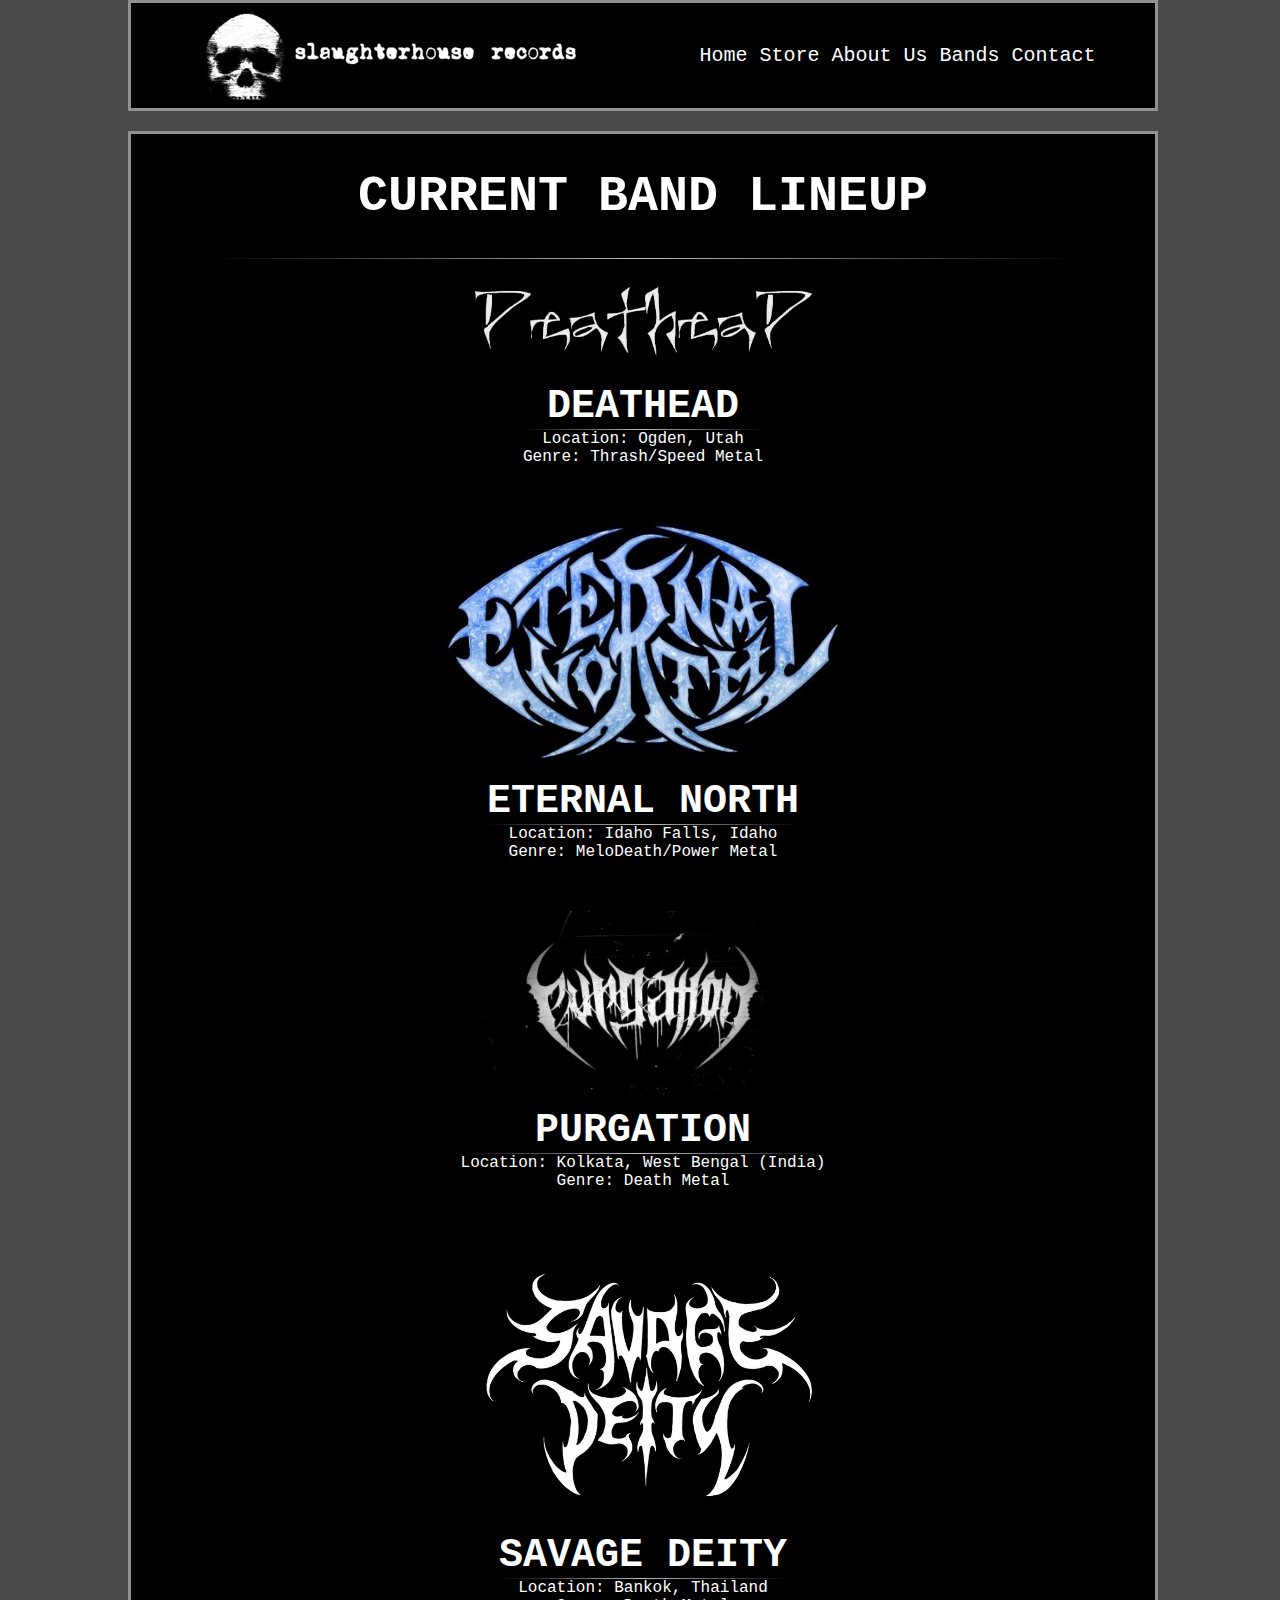
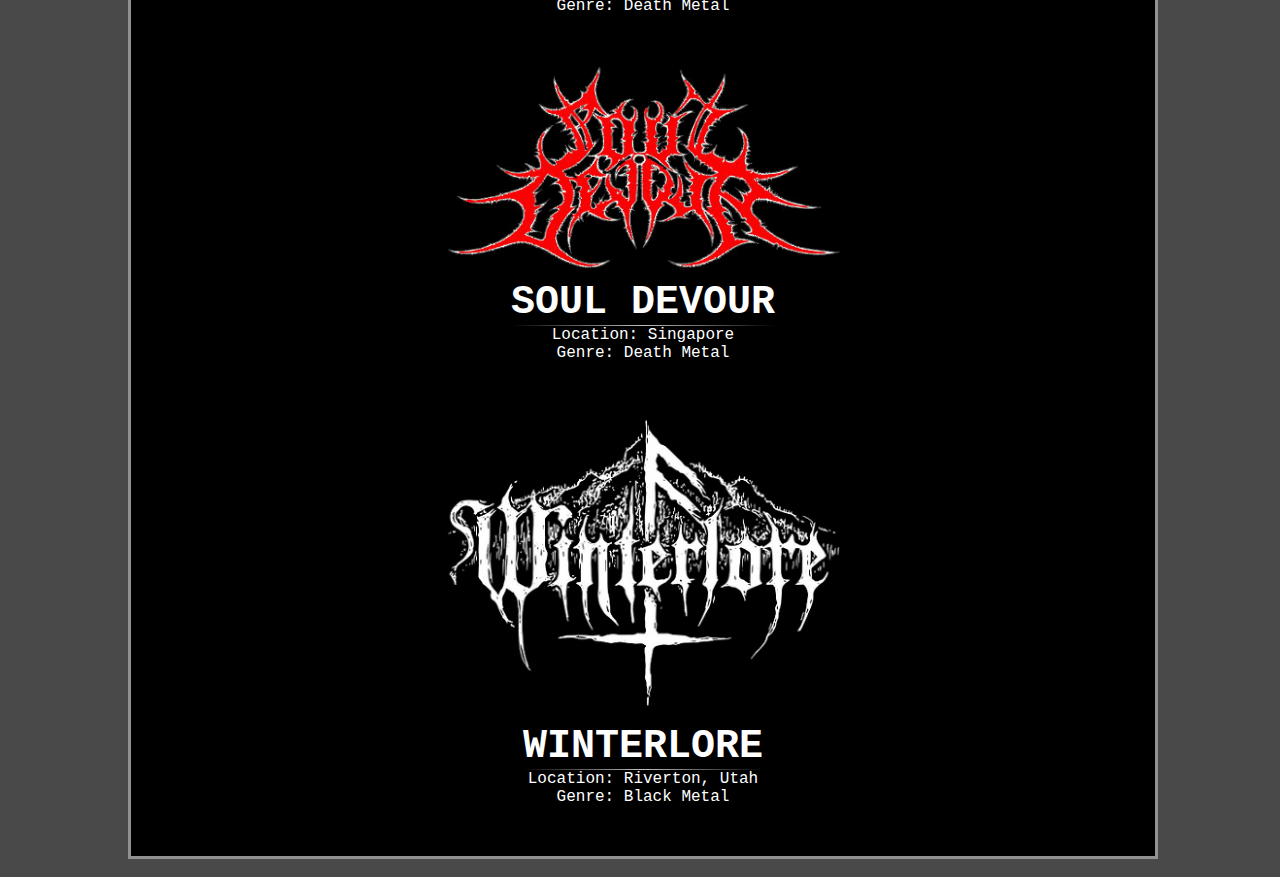
==== band-directory.html @ 7d5ef072 "Refactored whole project to meet naming conventions" ====
<!DOCTYPE html>
<html lang="en">
<head>
    <meta charset="UTF-8">
    <title>Bands | Slaughterhouse Records</title>
    <link rel="stylesheet" href="css/previous/band-directory/style.css" type="text/css">
</head>
<body>
    <div class="centerbox">
        <div class="topbar">
            <div class="nav">
                <a href="index.html"><img id="longLogo" src="img/logo-long.png"></a>

                <div class="nav-links">
                    <a class="nav-link" href="index.html">Home</a>
                    <a class="nav-link" href="store.html">Store</a>
                    <a class="nav-link" href="about.html">About Us</a>
                    <a class="nav-link" href="../band-directory/band-directory.html">Bands</a>
                    <a class="nav-link" href="contact.html">Contact</a>
                </div>
            </div>
        </div>




        <div class="main-body">
            <div class="bands-container">
                <h1>CURRENT BAND LINEUP</h1>
                <hr>
                <div class="band">
                    <img src="img/deathead.jpg">
                    <div class="band-text">
                        <div class="band-title">DEATHEAD</div>
                        <hr>
                        <div class="band-location">Location: Ogden, Utah</div>
                        <div class="band-genre">Genre: Thrash/Speed Metal</div>
                    </div>
                </div>

                <div class="band">
                    <img src="img/eternalnorth.jpg">
                    <div class="band-text">
                        <div class="band-title">ETERNAL NORTH</div>
                        <hr>
                        <div class="band-location">Location: Idaho Falls, Idaho</div>
                        <div class="band-genre">Genre: MeloDeath/Power Metal</div>
                    </div>
                </div>

                <div class="band">
                    <img src="img/purgation.jpg">
                    <div class="band-text">
                        <div class="band-title">PURGATION</div>
                        <hr>
                        <div class="band-location">Location: Kolkata, West Bengal (India)</div>
                        <div class="band-genre">Genre: Death Metal</div>
                    </div>
                </div>

                <div class="band">
                    <img src="img/savagedeity.jpg">
                    <div class="band-text">
                        <div class="band-title">SAVAGE DEITY</div>
                        <hr>
                        <div class="band-location">Location: Bankok, Thailand</div>
                        <div class="band-genre">Genre: Death Metal</div>
                    </div>
                </div>

                <div class="band">
                    <img src="img/souldevour.gif">
                    <div class="band-text">
                        <div class="band-title">SOUL DEVOUR</div>
                        <hr>
                        <div class="band-location">Location: Singapore</div>
                        <div class="band-genre">Genre: Death Metal</div>
                    </div>
                </div>

                <div class="band">
                    <img src="img/winterlore.jpg">
                    <div class="band-text">
                        <div class="band-title">WINTERLORE</div>
                        <hr>
                        <div class="band-location">Location: Riverton, Utah</div>
                        <div class="band-genre">Genre: Black Metal</div>
                    </div>
                </div>
            </div>
        </div>
    </div>
</body>
</html>
---- css/previous/band-directory/style.css ----
@font-face {
    font-family: "Share Tech Mono";
    src: url("../../../fonts/ShareTechMono-Regular.ttf");

    font-family: "Broken Planewing";
    src: url("../../../fonts/broken_planew.ttf");
}


body {
    padding: 0px;
    margin: 0px auto;
    background-color: rgba(6, 6, 6, 0.73);
}

.centerbox {
    width: 80%;
    margin: 0 auto;

}

.topbar {
    display: flex;
    width: 100%;
    align-items: center;
    flex-wrap: wrap;
    justify-content: space-around;
    border: solid 3px rgba(206, 206, 206, .7);
    border-bottom: hidden;
    border-top: hidden;
    background-color: #000000;
    font-family: "Share Tech Mono", monospace
}

.nav-links {
    flex-wrap: wrap;
    justify-content: space-around;
    align-items: center;
    font-size: 20px;
    font-family: "Share Tech Mono", monospace;
    margin: 0px 5px;
}

.nav {
    display: flex;
    justify-content: space-around;
    align-items: center;
    width: 100%;
    background-color: #000000;
    border: solid 3px rgba(206, 206, 206, .7);
    border-left: hidden;
    border-right: hidden;
}

#longLogo{
    width: 400px;
}

.nav-link {
    color: white;
    text-decoration: none;
}

.main-body {
    display: flex;
    flex-wrap: wrap;
    width: 100%;
    color: white;
    margin-top: 20px;
    background-color: #000000;
    border: solid 3px rgba(206, 206, 206, .7);
    font-family: "Share Tech Mono", monospace;
}

.bands-container {
    display: flex;
    flex-direction: column;
    margin: 0 auto;
    width: 85%;
    align-items: center;
}

.bands-container h1 {
    font-size: 50px;
}

.band {
    display: flex;
    flex-direction: column;
    width: 100%;
    height: auto;
    align-items: center;
}

.band-text {
    display: flex;
    flex-direction: column;
    align-items: center;
    width: auto;
    padding-top: 10px;
    margin-bottom: 50px;
}

.band-text hr{
    width: 100%;
    border: 0;
    height: 1px;
    background-image: linear-gradient(to right, rgba(0, 0, 0, 0), rgba(255, 255, 255, 0.75), rgba(0, 0, 0, 0));
}

.bands-container hr {
    width: 100%;
    padding: 0;
    margin: 0 auto;
    border: 0;
    height: 1px;
    background-image: linear-gradient(to right, rgba(0, 0, 0, 0), rgba(255, 255, 255, 0.75), rgba(0, 0, 0, 0));
}

.band img {
    width: 400px;
}

.band-title {
    font-size: 40px;
    font-weight: bold;
}

@media only screen and (max-width: 610px){
    .nav {
        flex-direction: column;
    }

    .input-forms{
        flex-direction: column;
    }

    .large-text{
        display: flex;
        flex-direction: column;
        width: 100%;
        height: auto;
    }

    .nav-links {
        display: flex;
        flex-direction:column;
    }

    #longLogo {
        width:100%;
        height: auto;
    }

    .band img {
        width: 100%;
        height: auto;
    }
}
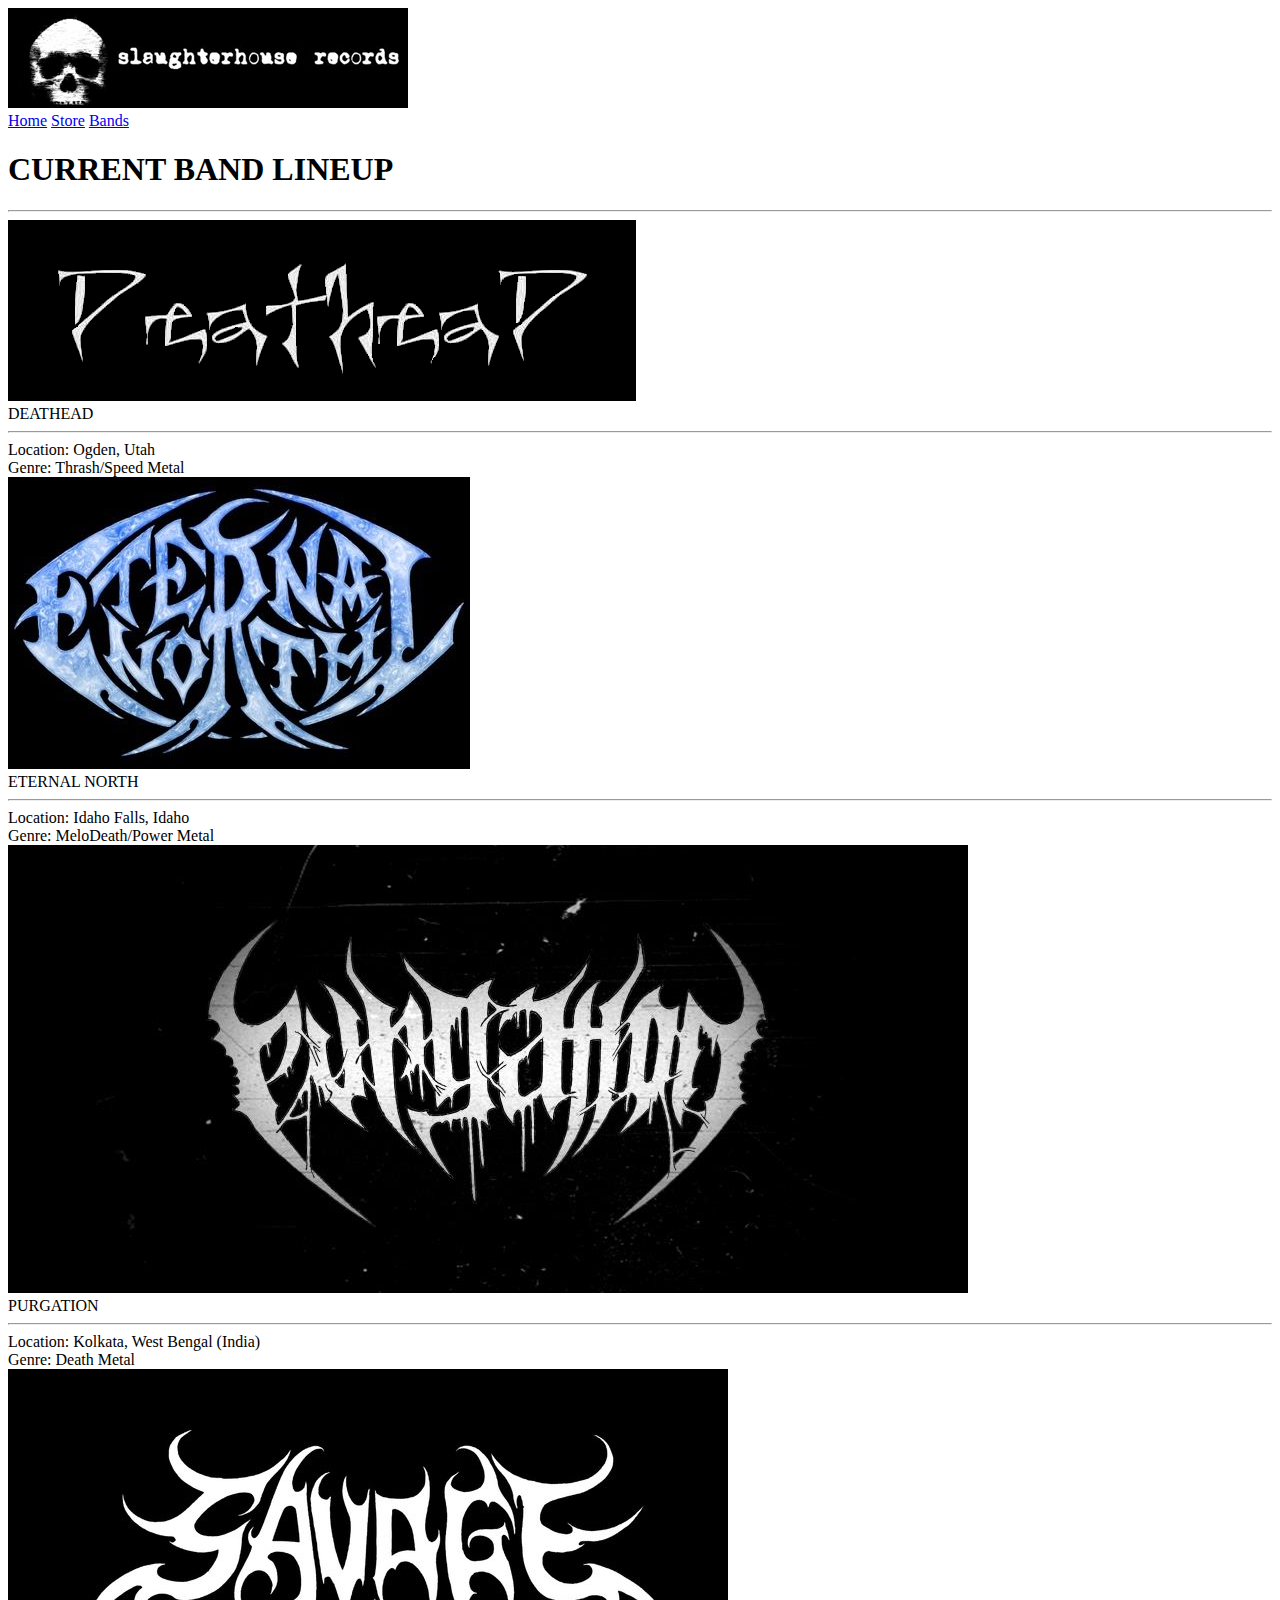
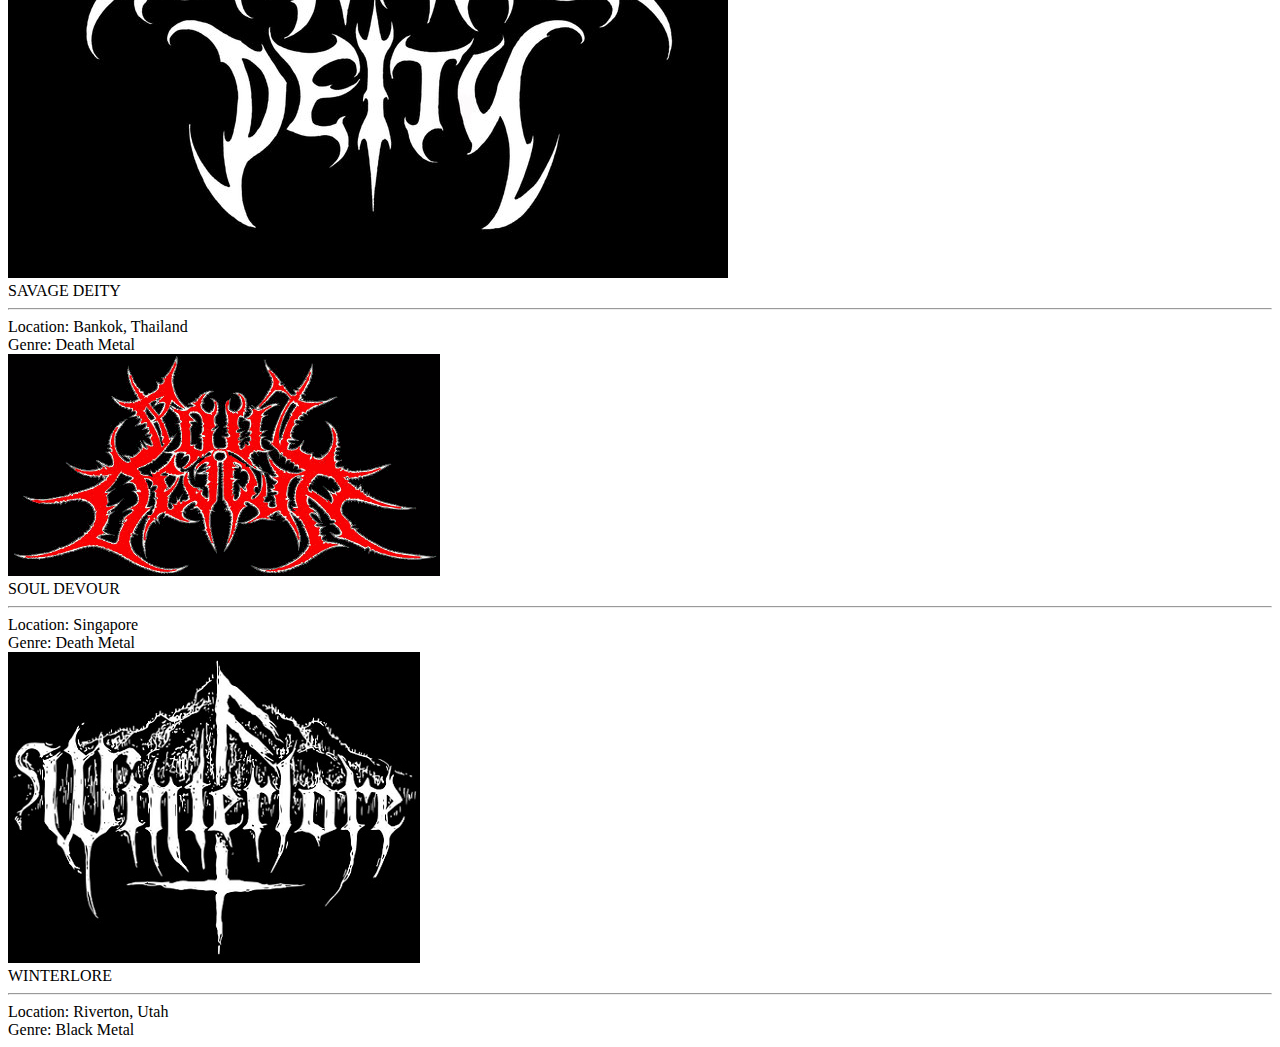
==== commit 726a9c29: "Put css all in one file" ====
--- a/band-directory.html
+++ b/band-directory.html
@@ -14,10 +14,7 @@
                 <div class="nav-links">
                     <a class="nav-link" href="index.html">Home</a>
                     <a class="nav-link" href="store.html">Store</a>
-                    <a class="nav-link" href="about.html">About Us</a>
-                    <a class="nav-link" href="../band-directory/band-directory.html">Bands</a>
-                    <a class="nav-link" href="contact.html">Contact</a>
-                </div>
+                    <a class="nav-link" href="band-directory.html">Bands</a></div>
             </div>
         </div>
 
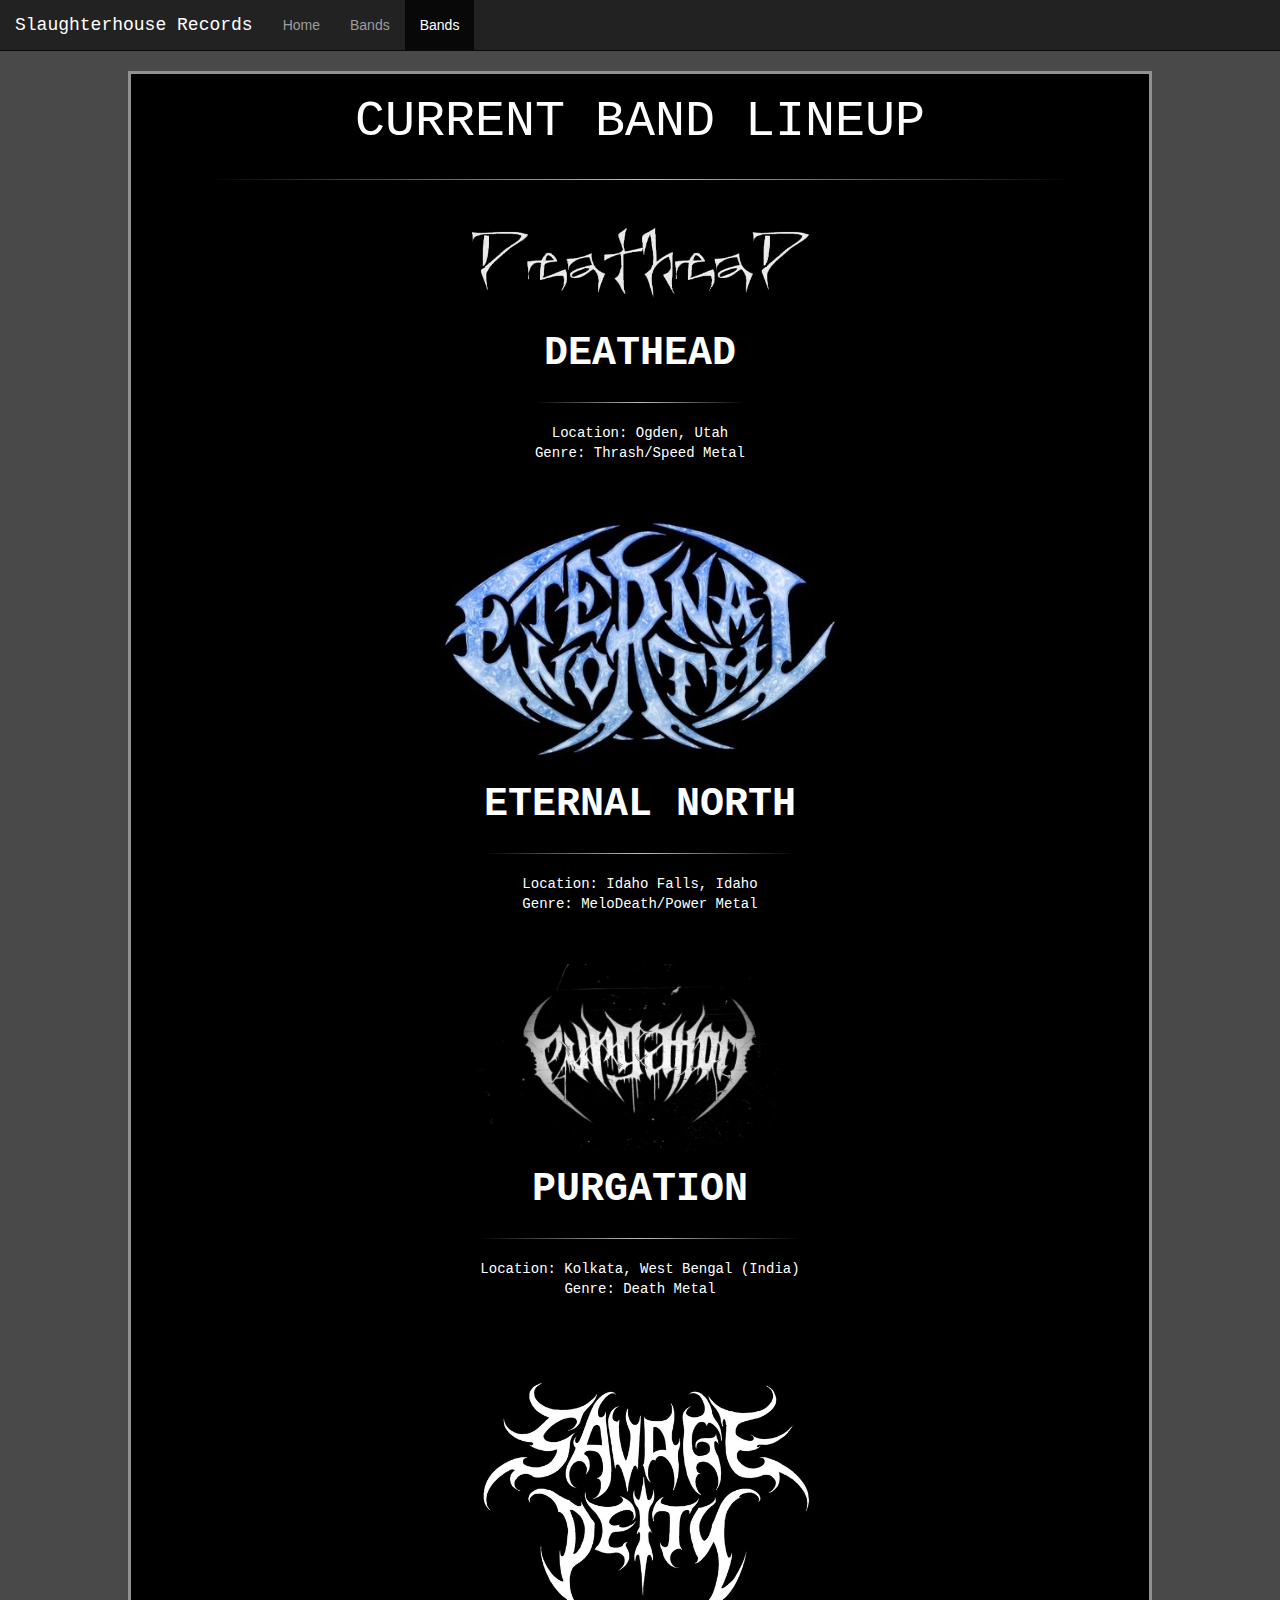
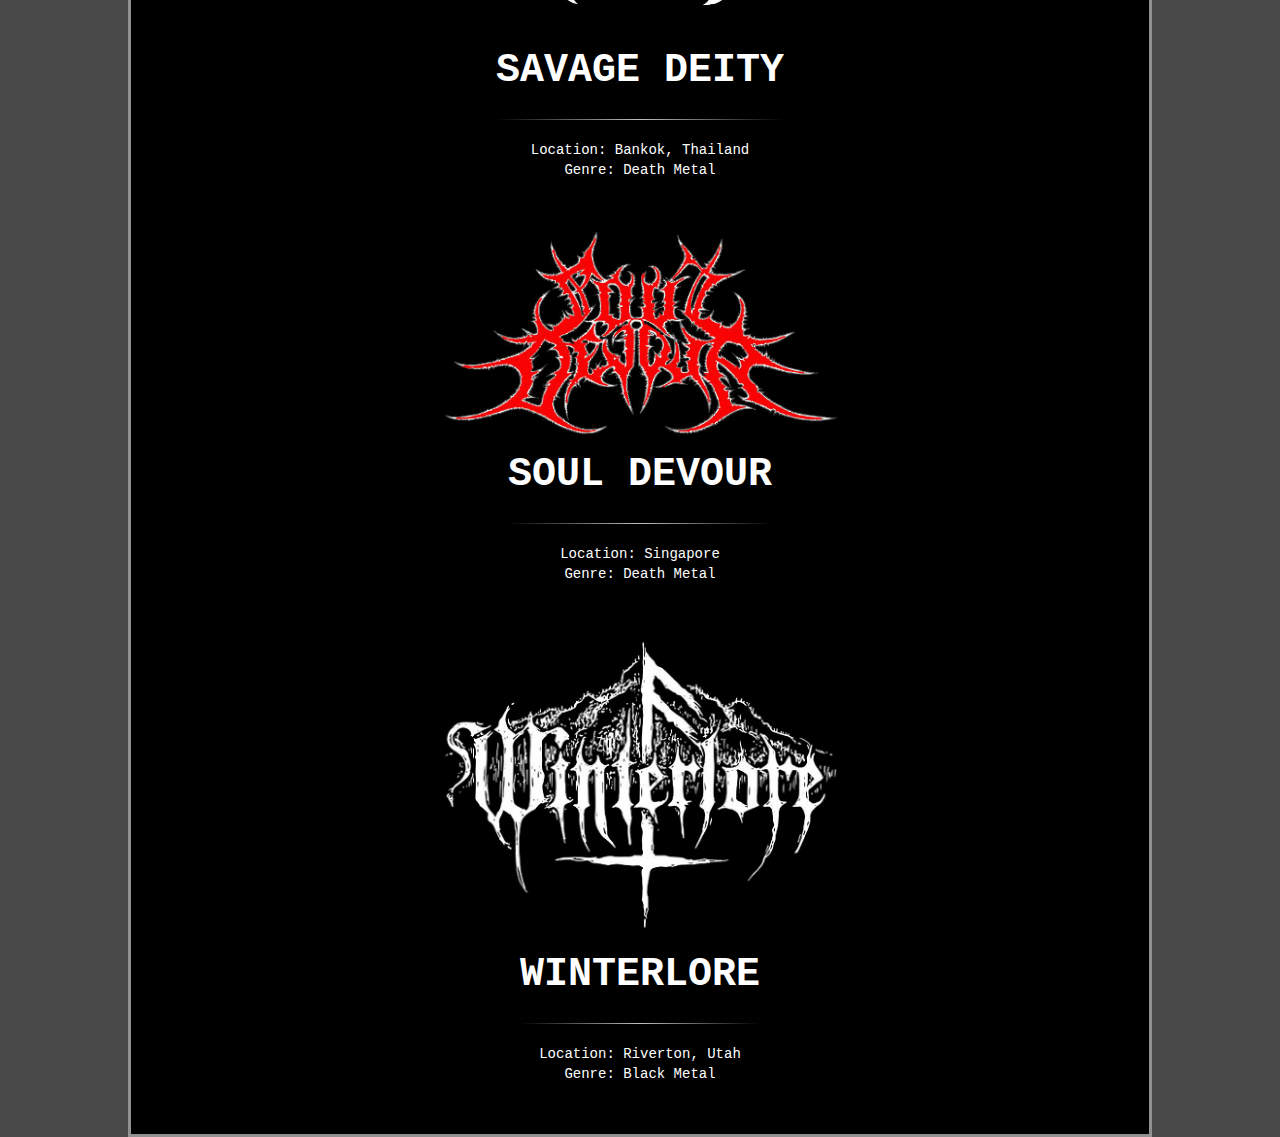
==== commit 39fb4452: "Added jQuery, implemented new Bootstrap NavBar, cleaned up CSS" ====
--- a/band-directory.html
+++ b/band-directory.html
@@ -3,25 +3,36 @@
 <head>
     <meta charset="UTF-8">
     <title>Bands | Slaughterhouse Records</title>
-    <link rel="stylesheet" href="css/previous/band-directory/style.css" type="text/css">
+    <link rel="stylesheet" href="cdn/css/bootstrap.css">
+    <link rel="stylesheet" href="css/style.css" type="text/css">
+    <script defer src="cdn/jquery-3.2.1.js"></script>
+    <script defer src="cdn/js/bootstrap.js"></script>
 </head>
 <body>
-    <div class="centerbox">
-        <div class="topbar">
-            <div class="nav">
-                <a href="index.html"><img id="longLogo" src="img/logo-long.png"></a>
+    <nav class="navbar navbar-inverse navbar-static-top">
+        <div class="container-fluid">
+            <div class="navbar-header">
+                <button type="button" class="navbar-toggle collapsed" data-toggle="collapse" data-target="#collapsedNavbar" aria-expanded="false">
+                    <span class="sr-only">Toggle navigation</span>
+                    <span class="icon-bar"></span>
+                    <span class="icon-bar"></span>
+                    <span class="icon-bar"></span>
+                </button>
+                <a class="navbar-brand" href="./index.html">Slaughterhouse Records</a>
+            </div>
 
-                <div class="nav-links">
-                    <a class="nav-link" href="index.html">Home</a>
-                    <a class="nav-link" href="store.html">Store</a>
-                    <a class="nav-link" href="band-directory.html">Bands</a></div>
+            <div class="collapse navbar-collapse" id="collapsedNavbar">
+                <ul class="nav navbar-nav">
+                    <li><a href="./index.html">Home</a></li>
+                    <li><a href="./store.html">Bands</a></li>
+                    <li class="active"><a href="#">Bands <span class="sr-only">(current)</span></a></li>
+                </ul>
             </div>
         </div>
+    </nav>
 
-
-
-
-        <div class="main-body">
+    <div class="centerbox">
+        <div class="content-body">
             <div class="bands-container">
                 <h1>CURRENT BAND LINEUP</h1>
                 <hr>
--- a/css/style.css
+++ b/css/style.css
@@ -0,0 +1,196 @@
+@font-face {
+  font-family: "Share Tech Mono", monospace;
+  src: url("../fonts/ShareTechMono-Regular.ttf"); }
+@font-face {
+  font-family: "Ravenscroft";
+  src: url("../fonts/Ravenscroft.ttf"); }
+body {
+  padding: 0px;
+  margin: 0px auto;
+  background-color: rgba(6, 6, 6, 0.73); }
+
+.navbar-brand {
+  font-family: "Share Tech Mono", monospace; }
+
+.centerbox {
+  width: 80%;
+  margin: 0 auto; }
+
+.content-body {
+  display: flex;
+  flex-wrap: wrap;
+  width: 100%;
+  color: white;
+  margin-top: 20px;
+  background-color: #000000;
+  border: solid 3px rgba(206, 206, 206, 0.7);
+  font-family: "Share Tech Mono", monospace; }
+  .content-body p {
+    padding: 5px;
+    width: 95%; }
+
+.welcome {
+  width: 100%;
+  display: flex;
+  flex-direction: column;
+  align-items: center;
+  justify-content: space-around;
+  margin-bottom: 20px; }
+  .welcome h1 {
+    display: flex;
+    flex-direction: column;
+    align-items: center;
+    text-decoration: underline;
+    width: 100%;
+    font-size: 60px;
+    font-family: "Ravenscroft";
+    padding: 0; }
+  .welcome hr {
+    width: 100%;
+    border: 0;
+    height: 1px;
+    background-image: linear-gradient(to right, rgba(0, 0, 0, 0), rgba(255, 255, 255, 0.75), rgba(0, 0, 0, 0)); }
+
+#centerLogo {
+  display: flex;
+  width: 310px;
+  justify-content: space-between; }
+
+.new-releases-container {
+  border: solid 3px rgba(206, 206, 206, 0.7);
+  border-left: hidden;
+  display: flex;
+  flex-direction: column;
+  padding: 5px;
+  align-items: center;
+  width: 200px; }
+  .new-releases-container .new-releases-header {
+    font-size: 23px;
+    margin: 5px 5px; }
+  .new-releases-container .new-release-items {
+    text-align: center; }
+  .new-releases-container .new-item img {
+    width: 180px;
+    height: 180px;
+    margin: 0 auto; }
+  .new-releases-container hr {
+    width: 100%;
+    border: 0;
+    height: 1px;
+    background-image: linear-gradient(to right, rgba(0, 0, 0, 0), rgba(255, 255, 255, 0.75), rgba(0, 0, 0, 0)); }
+  .new-releases-container a {
+    margin: 10px 0px;
+    color: white;
+    text-decoration: none;
+    font-size: 20px; }
+
+.news-container {
+  padding: 5px 5px 10px 5px;
+  margin-left: 10px;
+  display: flex;
+  flex-direction: column; }
+  .news-container .news-container-header {
+    margin: 0 auto;
+    font-size: 35px;
+    text-align: center; }
+  .news-container hr {
+    width: 100%;
+    border: 0;
+    height: 1px;
+    background-image: linear-gradient(to right, rgba(0, 0, 0, 0), rgba(255, 255, 255, 0.75), rgba(0, 0, 0, 0)); }
+  .news-container .news-item {
+    width: 100%;
+    border: solid 3px rgba(206, 206, 206, 0.7);
+    border-top: hidden;
+    border-left: hidden;
+    border-right: hidden; }
+    .news-container .news-item h5 {
+      text-align: center;
+      text-decoration: underline; }
+    .news-container .news-item img {
+      width: 200px; }
+    .news-container .news-item a {
+      color: white; }
+
+.topbar {
+  display: flex;
+  width: 100%;
+  align-items: center;
+  flex-wrap: wrap;
+  justify-content: space-around;
+  border: solid 3px rgba(206, 206, 206, 0.7);
+  border-bottom: hidden;
+  border-top: hidden;
+  background-color: #000000;
+  font-family: "Share Tech Mono", monospace; }
+
+.bands-container {
+  display: flex;
+  flex-direction: column;
+  margin: 0 auto;
+  width: 85%;
+  align-items: center; }
+  .bands-container h1 {
+    font-size: 50px; }
+  .bands-container hr {
+    width: 100%;
+    border: 0;
+    height: 1px;
+    background-image: linear-gradient(to right, rgba(0, 0, 0, 0), rgba(255, 255, 255, 0.75), rgba(0, 0, 0, 0)); }
+  .bands-container .band {
+    display: flex;
+    flex-direction: column;
+    width: 100%;
+    height: auto;
+    align-items: center; }
+    .bands-container .band img {
+      width: 400px; }
+    .bands-container .band .band-text {
+      display: flex;
+      flex-direction: column;
+      align-items: center;
+      width: auto;
+      padding-top: 10px;
+      margin-bottom: 50px; }
+      .bands-container .band .band-text .band-title {
+        font-size: 40px;
+        font-weight: bold; }
+      .bands-container .band .band-text hr {
+        width: 100%;
+        border: 0;
+        height: 1px;
+        background-image: linear-gradient(to right, rgba(0, 0, 0, 0), rgba(255, 255, 255, 0.75), rgba(0, 0, 0, 0)); }
+
+.store-container {
+  width: 100%;
+  color: white; }
+  .store-container .store-header {
+    width: 100%;
+    text-align: center; }
+    .store-container .store-header hr {
+      width: 100%;
+      border: 0;
+      height: 1px;
+      background-image: linear-gradient(to right, rgba(0, 0, 0, 0), rgba(255, 255, 255, 0.75), rgba(0, 0, 0, 0)); }
+  .store-container .store-items {
+    padding: 25px;
+    display: flex;
+    flex-wrap: wrap;
+    justify-content: space-between; }
+    .store-container .store-items .store-item {
+      width: 200px;
+      padding: 5px;
+      display: flex;
+      flex-direction: column;
+      align-items: center;
+      text-align: center;
+      margin: 0 5px 30px 5px; }
+      .store-container .store-items .store-item h5 {
+        margin: 0 auto; }
+      .store-container .store-items .store-item img {
+        width: 200px;
+        height: 200px; }
+      .store-container .store-items .store-item button {
+        color: black; }
+
+/*# sourceMappingURL=style.css.map */
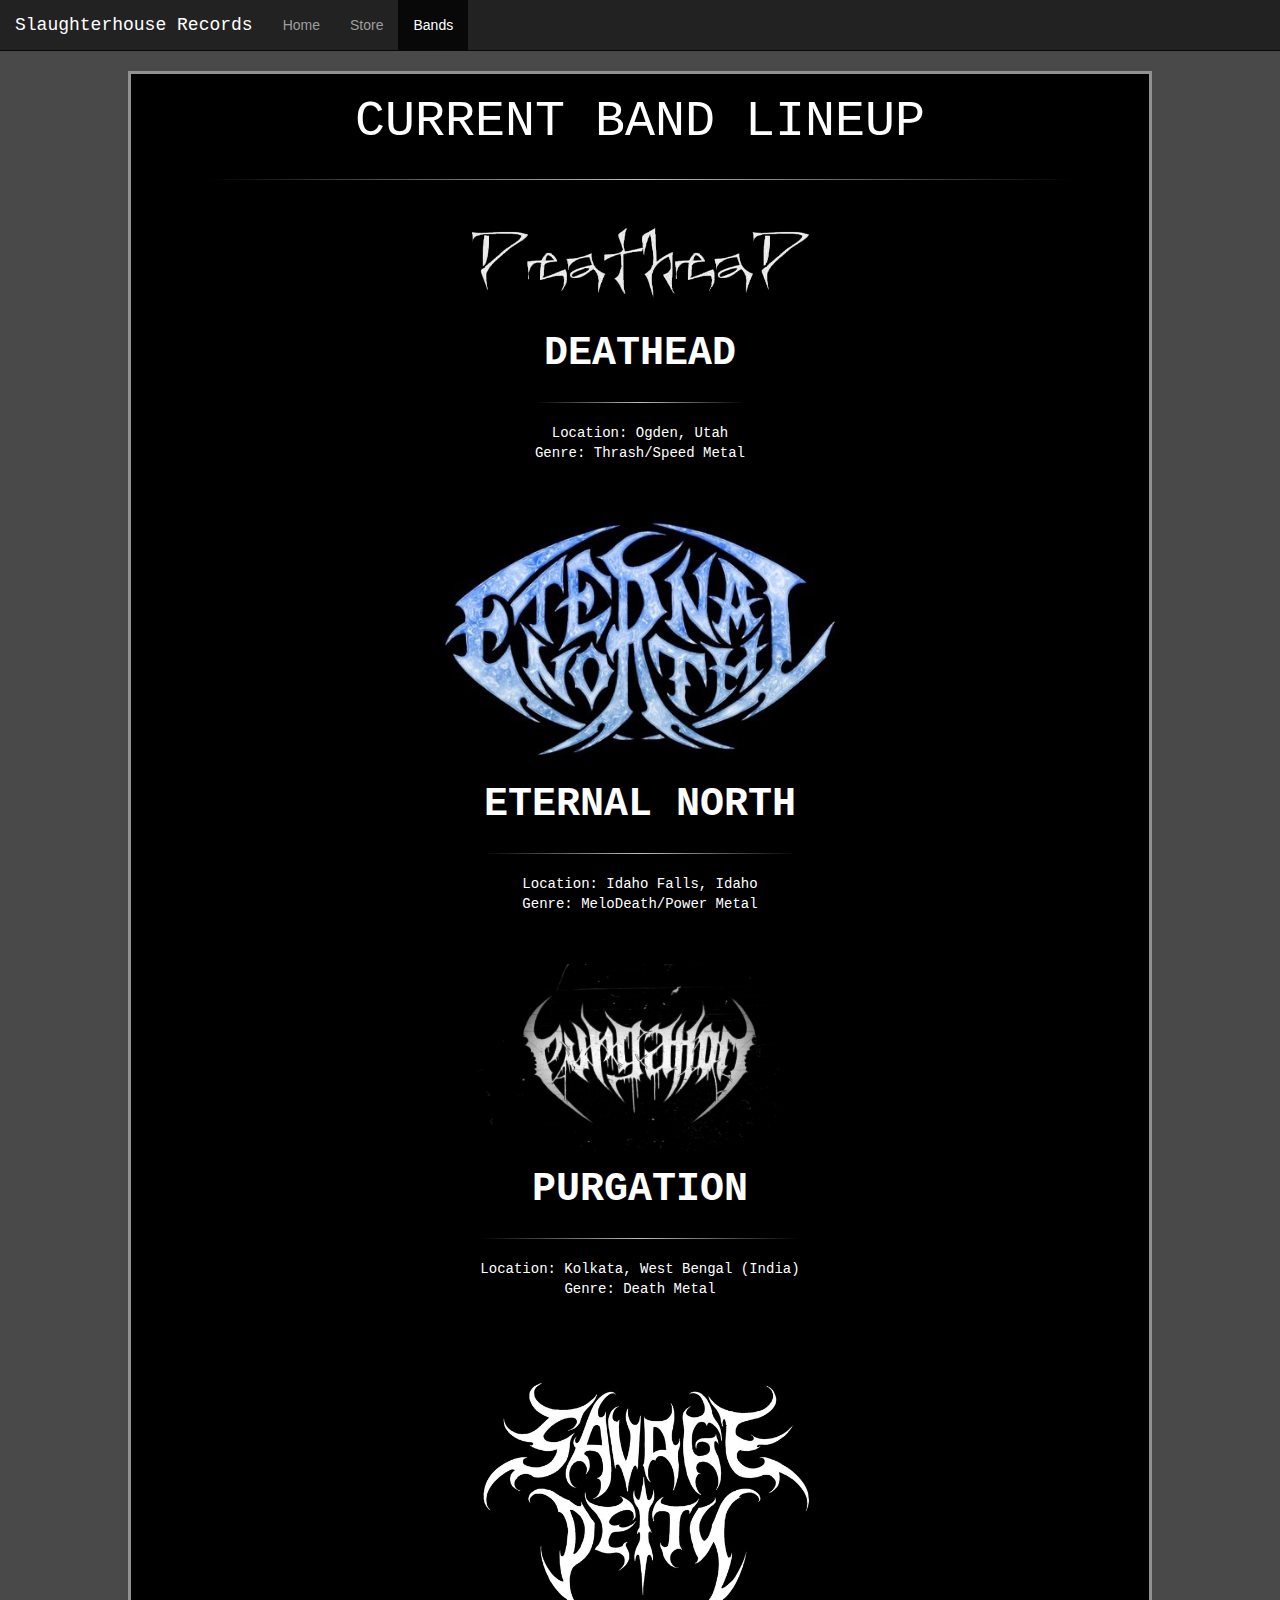
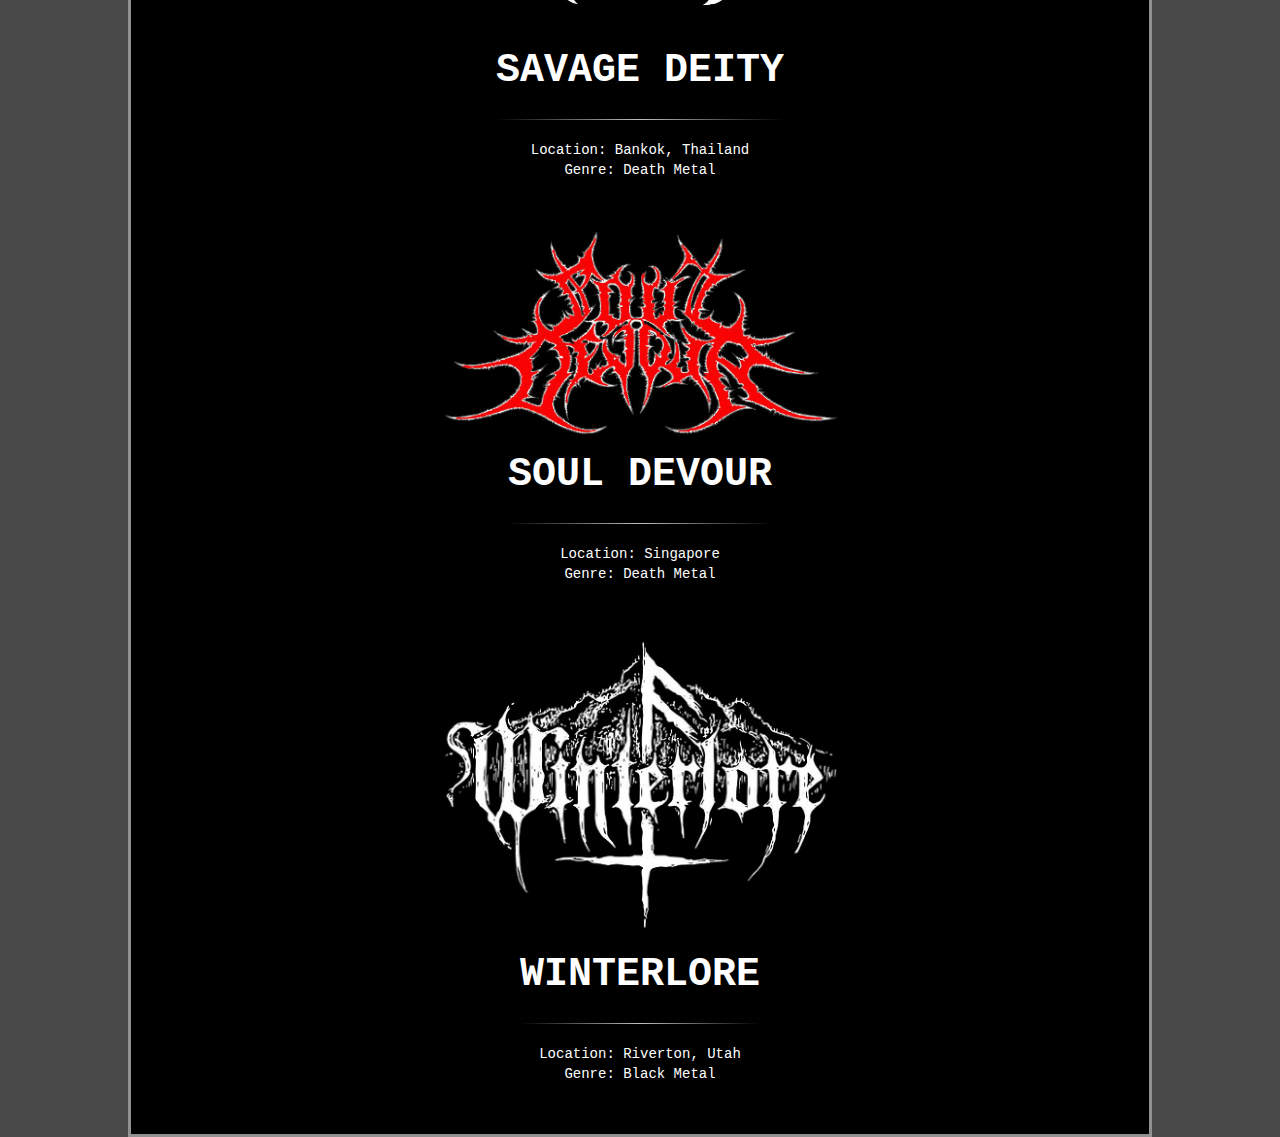
==== commit d40bb81d: "Fixed incorrect link" ====
--- a/band-directory.html
+++ b/band-directory.html
@@ -24,7 +24,7 @@
             <div class="collapse navbar-collapse" id="collapsedNavbar">
                 <ul class="nav navbar-nav">
                     <li><a href="./index.html">Home</a></li>
-                    <li><a href="./store.html">Bands</a></li>
+                    <li><a href="./store.html">Store</a></li>
                     <li class="active"><a href="#">Bands <span class="sr-only">(current)</span></a></li>
                 </ul>
             </div>
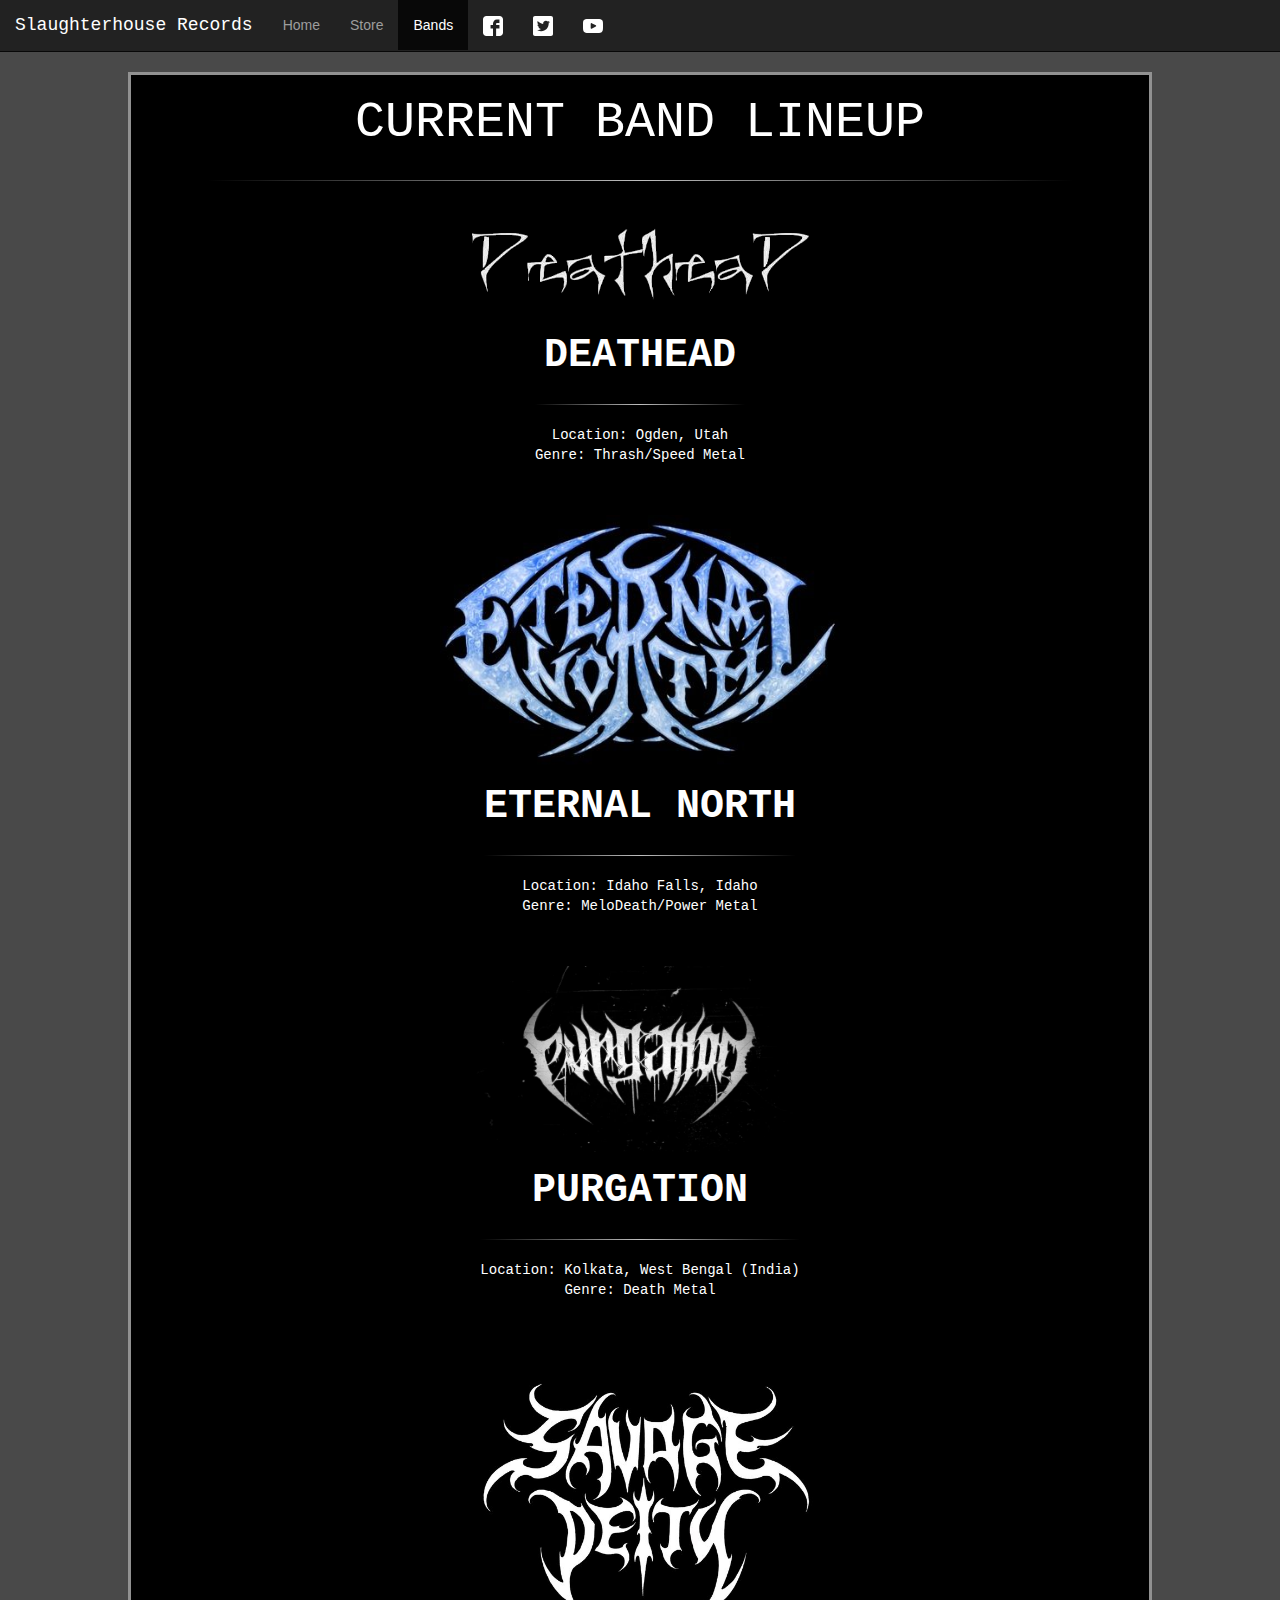
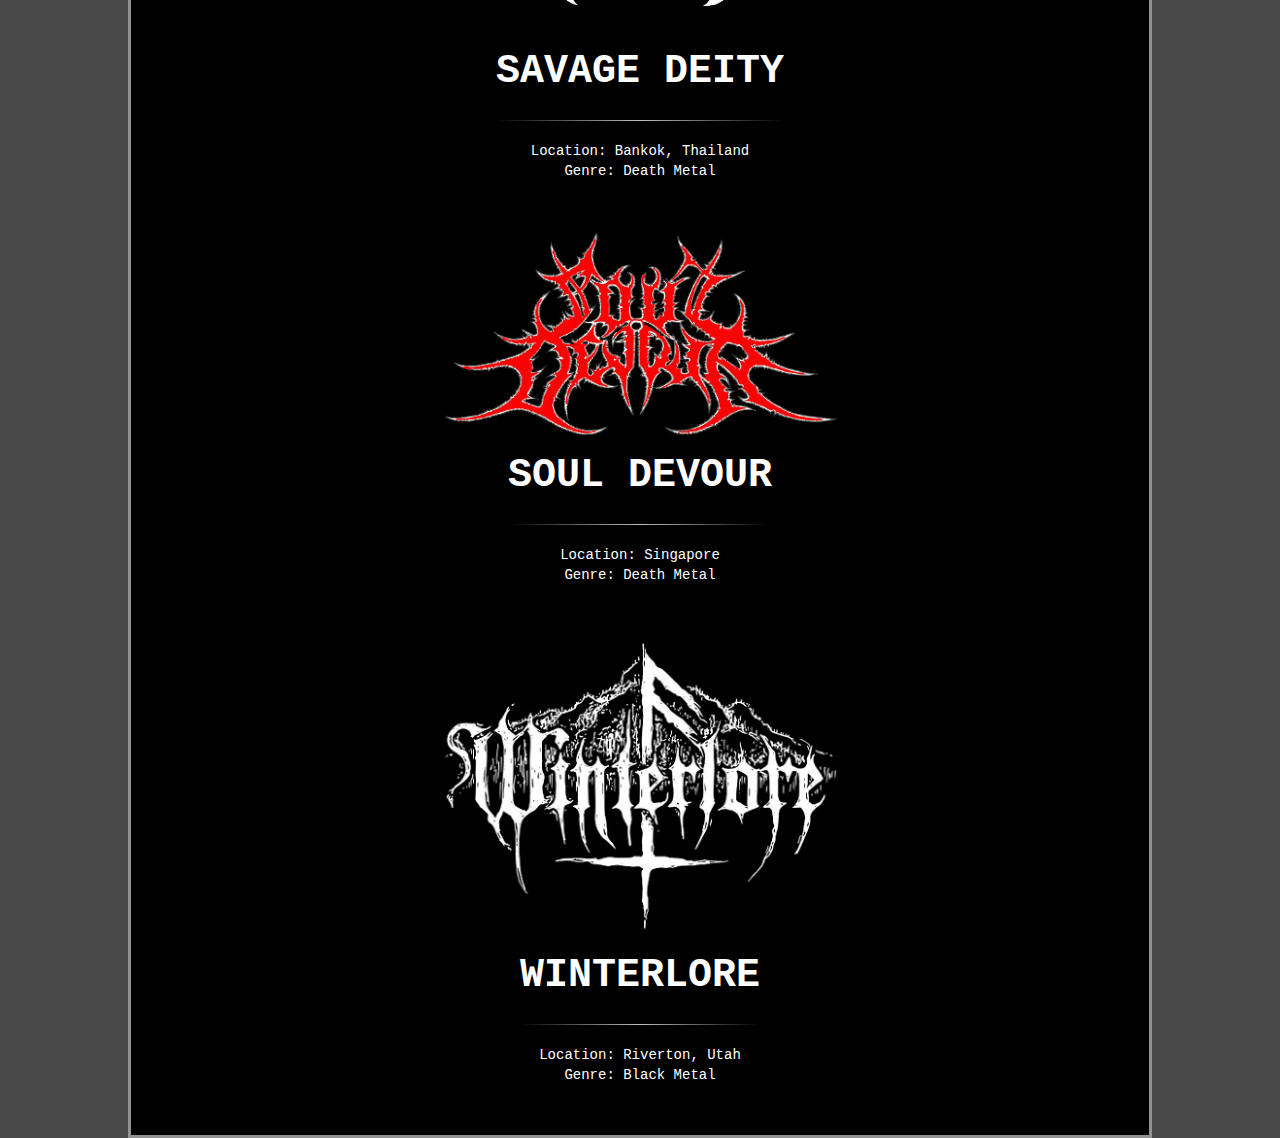
==== commit f4f83544: "Added flat icons, added bootstrap labels to show store item statuses" ====
--- a/band-directory.html
+++ b/band-directory.html
@@ -2,6 +2,7 @@
 <html lang="en">
 <head>
     <meta charset="UTF-8">
+    <meta name="viewport" content="width=device-width, initial-scale=1">
     <title>Bands | Slaughterhouse Records</title>
     <link rel="stylesheet" href="cdn/css/bootstrap.css">
     <link rel="stylesheet" href="css/style.css" type="text/css">
@@ -26,6 +27,10 @@
                     <li><a href="./index.html">Home</a></li>
                     <li><a href="./store.html">Store</a></li>
                     <li class="active"><a href="#">Bands <span class="sr-only">(current)</span></a></li>
+
+                    <li><a href="https://www.facebook.com/slaughterhouserex" target="_blank"><img class="flat-icon" src="img/flaticons/facebook-logo.svg"></a></li>
+                    <li><a href="https://twitter.com/SlaughterHRex" target="_blank"><img class="flat-icon" src="img/flaticons/twitter-logo-on-black-background.svg"></a></li>
+                    <li><a href="https://www.youtube.com/user/SlaughterhouseRex/feed?filter=2" target="_blank"><img class="flat-icon" src="img/flaticons/youtube.svg"></a></li>
                 </ul>
             </div>
         </div>
@@ -37,7 +42,7 @@
                 <h1>CURRENT BAND LINEUP</h1>
                 <hr>
                 <div class="band">
-                    <img src="img/deathead.jpg">
+                    <img src="img/bandlogos/deathead.jpg">
                     <div class="band-text">
                         <div class="band-title">DEATHEAD</div>
                         <hr>
@@ -47,7 +52,7 @@
                 </div>
 
                 <div class="band">
-                    <img src="img/eternalnorth.jpg">
+                    <img src="img/bandlogos/eternalnorth.jpg">
                     <div class="band-text">
                         <div class="band-title">ETERNAL NORTH</div>
                         <hr>
@@ -57,7 +62,7 @@
                 </div>
 
                 <div class="band">
-                    <img src="img/purgation.jpg">
+                    <img src="img/bandlogos/purgation.jpg">
                     <div class="band-text">
                         <div class="band-title">PURGATION</div>
                         <hr>
@@ -67,7 +72,7 @@
                 </div>
 
                 <div class="band">
-                    <img src="img/savagedeity.jpg">
+                    <img src="img/bandlogos/savagedeity.jpg">
                     <div class="band-text">
                         <div class="band-title">SAVAGE DEITY</div>
                         <hr>
@@ -77,7 +82,7 @@
                 </div>
 
                 <div class="band">
-                    <img src="img/souldevour.gif">
+                    <img src="img/bandlogos/souldevour.gif">
                     <div class="band-text">
                         <div class="band-title">SOUL DEVOUR</div>
                         <hr>
@@ -87,7 +92,7 @@
                 </div>
 
                 <div class="band">
-                    <img src="img/winterlore.jpg">
+                    <img src="img/bandlogos/winterlore.jpg">
                     <div class="band-text">
                         <div class="band-title">WINTERLORE</div>
                         <hr>
--- a/css/style.css
+++ b/css/style.css
@@ -9,6 +9,9 @@
   margin: 0px auto;
   background-color: rgba(6, 6, 6, 0.73); }
 
+.flat-icon {
+  width: 20px; }
+
 .navbar-brand {
   font-family: "Share Tech Mono", monospace; }
 
@@ -37,24 +40,32 @@
   justify-content: space-around;
   margin-bottom: 20px; }
   .welcome h1 {
-    display: flex;
-    flex-direction: column;
-    align-items: center;
     text-decoration: underline;
-    width: 100%;
     font-size: 60px;
     font-family: "Ravenscroft";
-    padding: 0; }
+    text-align: center; }
   .welcome hr {
     width: 100%;
     border: 0;
     height: 1px;
     background-image: linear-gradient(to right, rgba(0, 0, 0, 0), rgba(255, 255, 255, 0.75), rgba(0, 0, 0, 0)); }
 
-#centerLogo {
-  display: flex;
-  width: 310px;
-  justify-content: space-between; }
+.carousel-container {
+  width: 100%;
+  margin-bottom: 40px; }
+  .carousel-container .carousel-inner > .item > img {
+    margin: 0 auto; }
+  .carousel-container .carousel-caption {
+    position: static; }
+  .carousel-container .carousel-indicators {
+    position: relative;
+    bottom: 30px; }
+  .carousel-container #newReleasesCarousel {
+    width: 100%;
+    background-color: rgba(255, 255, 255, 0.1);
+    border: solid 2px rgba(206, 206, 206, 0.7);
+    border-left: hidden;
+    border-right: hidden; }
 
 .new-releases-container {
   border: solid 3px rgba(206, 206, 206, 0.7);
@@ -88,7 +99,9 @@
   padding: 5px 5px 10px 5px;
   margin-left: 10px;
   display: flex;
-  flex-direction: column; }
+  flex-direction: column;
+  width: 100%;
+  text-align: center; }
   .news-container .news-container-header {
     margin: 0 auto;
     font-size: 35px;
@@ -175,8 +188,8 @@
   .store-container .store-items {
     padding: 25px;
     display: flex;
-    flex-wrap: wrap;
-    justify-content: space-between; }
+    width: 100%;
+    flex-wrap: wrap; }
     .store-container .store-items .store-item {
       width: 200px;
       padding: 5px;
@@ -184,9 +197,10 @@
       flex-direction: column;
       align-items: center;
       text-align: center;
-      margin: 0 5px 30px 5px; }
+      margin: 0 5px 30px 5px;
+      justify-content: space-around; }
       .store-container .store-items .store-item h5 {
-        margin: 0 auto; }
+        margin: 5px 0; }
       .store-container .store-items .store-item img {
         width: 200px;
         height: 200px; }
